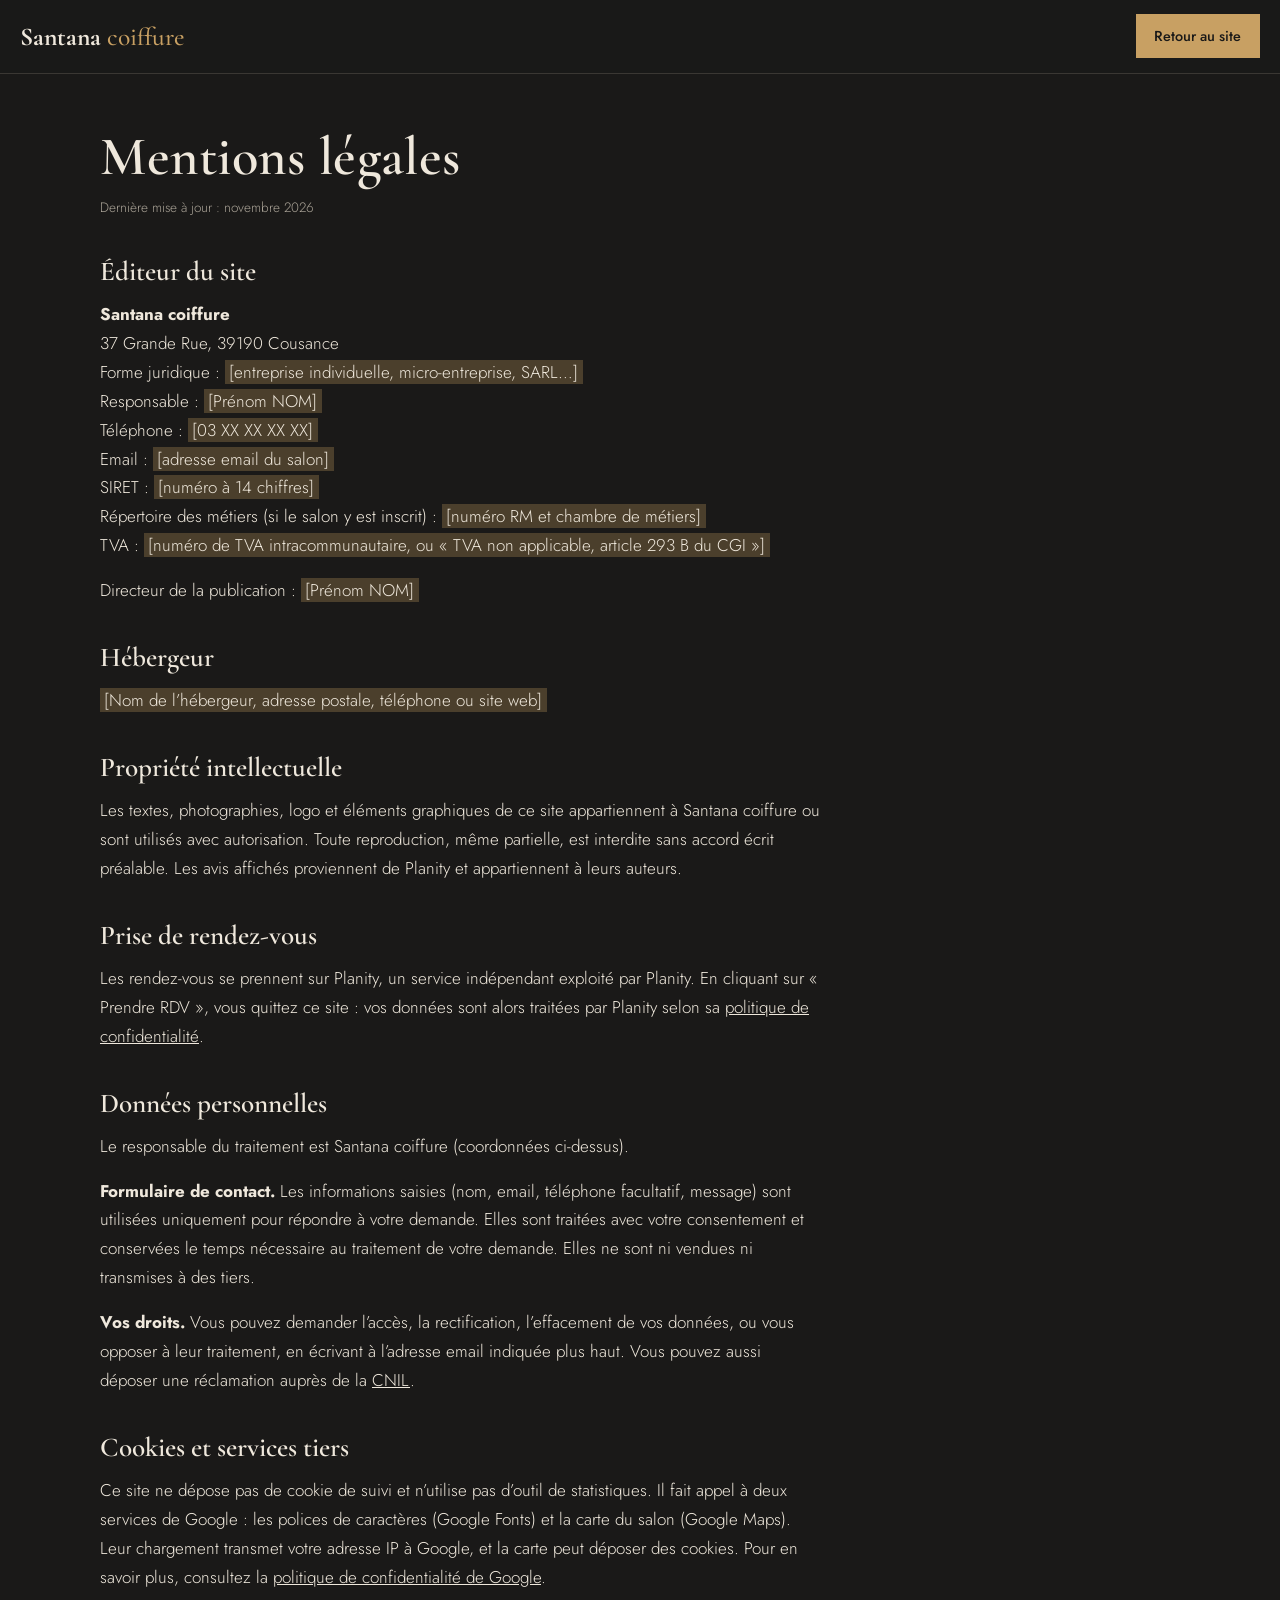
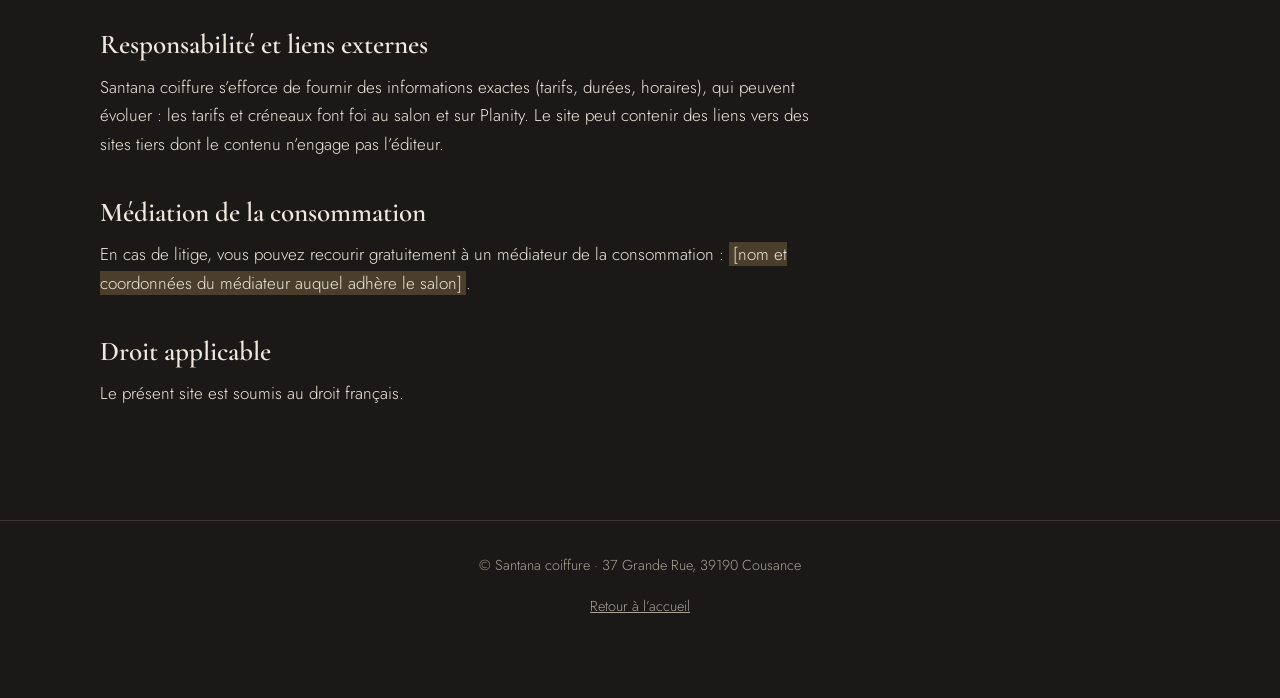
==== mentions-legales.html @ 50a4c9e5 "initial commit" ====
<!doctype html>
<html lang="fr">
  <head>
    <meta charset="utf-8" />
    <meta name="viewport" content="width=device-width, initial-scale=1" />
    <title>Mentions légales – Santana coiffure, Cousance</title>
    <meta
      name="description"
      content="Mentions légales et politique de confidentialité du site de Santana coiffure, salon de coiffure à Cousance (39190)."
    />
    <meta name="robots" content="noindex,follow" />
    <link rel="preconnect" href="https://fonts.googleapis.com" />
    <link rel="preconnect" href="https://fonts.gstatic.com" crossorigin />
    <link
      href="https://fonts.googleapis.com/css2?family=Cormorant+Garamond:wght@500;600;700&family=Jost:wght@300;400;500&display=swap"
      rel="stylesheet"
    />
    <link rel="stylesheet" href="style.css" />
    <style>
      .legal {
        padding-top: 8rem;
      }
      .legal h1 {
        font-size: clamp(2.2rem, 5vw, 3.4rem);
        margin-bottom: 0.5rem;
      }
      .legal h2 {
        font-size: 1.7rem;
        margin: 2.4rem 0 0.8rem;
      }
      .legal p,
      .legal li {
        max-width: 72ch;
      }
      .legal ul {
        padding-left: 1.2rem;
        margin-top: 0.6rem;
      }
      mark {
        background: rgba(200, 160, 99, 0.28);
        color: inherit;
        padding: 0 0.25em;
      }
    </style>
  </head>
  <body>
    <header class="header solid">
      <a class="logo" href="index.html">Santana <span>coiffure</span></a>
      <a class="btn btn-sm" href="index.html">Retour au site</a>
    </header>

    <main class="section legal">
      <div class="wrap">
        <h1>Mentions légales</h1>
        <p class="small">Dernière mise à jour : novembre 2026</p>

        <h2>Éditeur du site</h2>
        <p>
          <strong>Santana coiffure</strong><br />
          37 Grande Rue, 39190 Cousance<br />
          Forme juridique :
          <mark>[entreprise individuelle, micro-entreprise, SARL…]</mark><br />
          Responsable : <mark>[Prénom NOM]</mark><br />
          Téléphone : <mark>[03 XX XX XX XX]</mark><br />
          Email : <mark>[adresse email du salon]</mark><br />
          SIRET : <mark>[numéro à 14 chiffres]</mark><br />
          Répertoire des métiers (si le salon y est inscrit) :
          <mark>[numéro RM et chambre de métiers]</mark><br />
          TVA :
          <mark
            >[numéro de TVA intracommunautaire, ou « TVA non applicable, article
            293 B du CGI »]</mark
          >
        </p>
        <p>Directeur de la publication : <mark>[Prénom NOM]</mark></p>

        <h2>Hébergeur</h2>
        <p>
          <mark
            >[Nom de l’hébergeur, adresse postale, téléphone ou site web]</mark
          >
        </p>

        <h2>Propriété intellectuelle</h2>
        <p>
          Les textes, photographies, logo et éléments graphiques de ce site
          appartiennent à Santana coiffure ou sont utilisés avec autorisation.
          Toute reproduction, même partielle, est interdite sans accord écrit
          préalable. Les avis affichés proviennent de Planity et appartiennent à
          leurs auteurs.
        </p>

        <h2>Prise de rendez-vous</h2>
        <p>
          Les rendez-vous se prennent sur Planity, un service indépendant
          exploité par Planity. En cliquant sur « Prendre RDV », vous quittez ce
          site : vos données sont alors traitées par Planity selon sa
          <a
            href="https://www.planity.com/politique-de-confidentialite"
            target="_blank"
            rel="noopener"
            >politique de confidentialité</a
          >.
        </p>

        <h2>Données personnelles</h2>
        <p>
          Le responsable du traitement est Santana coiffure (coordonnées
          ci-dessus).
        </p>
        <p>
          <strong>Formulaire de contact.</strong> Les informations saisies (nom,
          email, téléphone facultatif, message) sont utilisées uniquement pour
          répondre à votre demande. Elles sont traitées avec votre consentement
          et conservées le temps nécessaire au traitement de votre demande.
          Elles ne sont ni vendues ni transmises à des tiers.
        </p>
        <p>
          <strong>Vos droits.</strong> Vous pouvez demander l’accès, la
          rectification, l’effacement de vos données, ou vous opposer à leur
          traitement, en écrivant à l’adresse email indiquée plus haut. Vous
          pouvez aussi déposer une réclamation auprès de la
          <a href="https://www.cnil.fr" target="_blank" rel="noopener">CNIL</a>.
        </p>

        <h2>Cookies et services tiers</h2>
        <p>
          Ce site ne dépose pas de cookie de suivi et n’utilise pas d’outil de
          statistiques. Il fait appel à deux services de Google : les polices de
          caractères (Google Fonts) et la carte du salon (Google Maps). Leur
          chargement transmet votre adresse IP à Google, et la carte peut
          déposer des cookies. Pour en savoir plus, consultez la
          <a
            href="https://policies.google.com/privacy"
            target="_blank"
            rel="noopener"
            >politique de confidentialité de Google</a
          >.
        </p>

        <h2>Responsabilité et liens externes</h2>
        <p>
          Santana coiffure s’efforce de fournir des informations exactes
          (tarifs, durées, horaires), qui peuvent évoluer : les tarifs et
          créneaux font foi au salon et sur Planity. Le site peut contenir des
          liens vers des sites tiers dont le contenu n’engage pas l’éditeur.
        </p>

        <h2>Médiation de la consommation</h2>
        <p>
          En cas de litige, vous pouvez recourir gratuitement à un médiateur de
          la consommation :
          <mark>[nom et coordonnées du médiateur auquel adhère le salon]</mark>.
        </p>

        <h2>Droit applicable</h2>
        <p>Le présent site est soumis au droit français.</p>
      </div>
    </main>

    <footer class="footer">
      <p>© Santana coiffure · 37 Grande Rue, 39190 Cousance</p>
      <p><a href="index.html">Retour à l’accueil</a></p>
    </footer>
  </body>
</html>
---- style.css ----
:root {
  --bg: #1a1918;
  --bg2: #242220;
  --ink: #efe8dc;
  --muted: #aaa397;
  --gold: #c8a063;
  --line: #3a3733;
  --serif: "Cormorant Garamond", Georgia, serif;
  --sans: "Jost", system-ui, sans-serif;
}
* {
  box-sizing: border-box;
  margin: 0;
}
html {
  scroll-behavior: smooth;
  scroll-padding-top: 72px;
}
body {
  background: var(--bg);
  color: var(--ink);
  font: 300 1.0625rem/1.7 var(--sans);
}
img,
iframe {
  max-width: 100%;
  display: block;
}
a {
  color: inherit;
}
:focus-visible {
  outline: 2px solid var(--gold);
  outline-offset: 3px;
}
h1,
h2 {
  font-family: var(--serif);
  font-weight: 600;
  line-height: 1.1;
}
h1 {
  font-size: clamp(3rem, 9vw, 6.5rem);
  letter-spacing: 0.01em;
}
h2 {
  font-size: clamp(2rem, 4.5vw, 3rem);
  margin-bottom: 1.2rem;
}
p + p {
  margin-top: 1rem;
}
.wrap {
  max-width: 1120px;
  margin: 0 auto;
  padding: 0 1.25rem;
}
.section {
  padding: clamp(4rem, 9vw, 7rem) 0;
}
.dark {
  background: var(--bg2);
}
.center {
  text-align: center;
  margin-top: 2.5rem;
}
.small {
  font-size: 0.85rem;
  color: var(--muted);
}
.sub {
  color: var(--muted);
  max-width: 60ch;
  margin-bottom: 1.5rem;
}

.header {
  position: fixed;
  inset: 0 0 auto;
  z-index: 50;
  display: flex;
  align-items: center;
  justify-content: space-between;
  padding: 0.9rem 1.25rem;
  transition: background 0.3s;
}
.header.solid {
  background: rgba(26, 25, 24, 0.96);
  box-shadow: 0 1px 0 var(--line);
}
.logo {
  font-family: var(--serif);
  font-size: 1.6rem;
  font-weight: 700;
  text-decoration: none;
}
.logo span {
  color: var(--gold);
  font-weight: 500;
}
.menu {
  display: flex;
  align-items: center;
  gap: 1.3rem;
}
.menu a:not(.btn) {
  text-decoration: none;
  font-size: 0.95rem;
  position: relative;
}
.menu a:not(.btn)::after {
  content: "";
  position: absolute;
  left: 0;
  bottom: -4px;
  height: 1px;
  width: 0;
  background: var(--gold);
  transition: width 0.25s;
}
.menu a:not(.btn):hover::after,
.menu a.act::after {
  width: 100%;
}
.burger {
  display: none;
  background: none;
  border: 0;
  width: 44px;
  height: 44px;
  cursor: pointer;
  flex-direction: column;
  justify-content: center;
  gap: 6px;
  padding: 10px;
}
.burger i {
  display: block;
  height: 2px;
  background: var(--ink);
  transition: 0.25s;
}

.btn {
  display: inline-block;
  background: var(--gold);
  color: #1a1918;
  padding: 0.85rem 1.7rem;
  text-decoration: none;
  font-weight: 500;
  border: 1px solid var(--gold);
  transition:
    background 0.2s,
    color 0.2s;
}
.btn:hover {
  background: transparent;
  color: var(--gold);
}
.btn-sm {
  padding: 0.55rem 1.1rem;
  font-size: 0.9rem;
}
.btn-ghost {
  background: transparent;
  color: var(--ink);
  border-color: var(--ink);
}
.btn-ghost:hover {
  border-color: var(--gold);
}
.actions {
  display: flex;
  flex-wrap: wrap;
  gap: 0.9rem;
  margin-top: 1.8rem;
}

.hero {
  position: relative;
  min-height: 100svh;
  display: grid;
  align-items: center;
  overflow: hidden;
}
.parallax {
  position: absolute;
  inset: -15% 0;
  background:
    linear-gradient(#0008, #000a),
    var(--img, none) center/cover,
    #2b2825;
  will-change: transform;
}
.hero-inner {
  position: relative;
  max-width: 1120px;
  margin: 0 auto;
  padding: 7rem 1.25rem 4rem;
  width: 100%;
}
.kicker {
  color: var(--gold);
  margin-bottom: 1rem;
  letter-spacing: 0.04em;
}
.lead {
  max-width: 48ch;
  margin-top: 1.4rem;
  font-size: 1.2rem;
}
.note {
  margin-top: 2.2rem;
  color: var(--muted);
  font-size: 0.9rem;
}

.split {
  display: grid;
  grid-template-columns: 1fr 1fr;
  gap: clamp(2rem, 6vw, 5rem);
  align-items: center;
}
.ph {
  position: relative;
  isolation: isolate;
  background: #2d2a27;
  min-height: 260px;
  border: 1px solid var(--line);
}
.ph::before {
  content: attr(data-label);
  position: absolute;
  inset: 0;
  display: grid;
  place-items: center;
  text-align: center;
  padding: 1rem;
  color: var(--muted);
  font-size: 0.8rem;
  z-index: -2;
}
.ph img {
  position: absolute;
  inset: 0;
  width: 100%;
  height: 100%;
  object-fit: cover;
}
.ph.tall {
  min-height: 480px;
}
.facts {
  list-style: none;
  padding: 0;
  display: flex;
  flex-wrap: wrap;
  gap: 1.5rem 2.5rem;
  margin-top: 2rem;
  color: var(--muted);
  font-size: 0.9rem;
}
.facts strong {
  display: block;
  font: 600 1.7rem var(--serif);
  color: var(--gold);
}

.band {
  position: relative;
  overflow: hidden;
  text-align: center;
  padding: clamp(5rem, 12vw, 9rem) 1.25rem;
}
.band-inner {
  position: relative;
}
.band-inner p {
  margin: 0 0 1.8rem;
  color: var(--ink);
}

.tabs {
  display: flex;
  flex-wrap: wrap;
  gap: 0.5rem;
  margin-bottom: 2rem;
}
.tabs button {
  background: none;
  border: 1px solid var(--line);
  color: var(--muted);
  padding: 0.55rem 1.1rem;
  font: inherit;
  font-size: 0.95rem;
  cursor: pointer;
  transition: 0.2s;
}
.tabs button:hover {
  color: var(--ink);
  border-color: var(--gold);
}
.tabs button.on {
  background: var(--gold);
  border-color: var(--gold);
  color: #1a1918;
}
.js .panel {
  display: none;
}
.js .panel.on {
  display: block;
}
.prices {
  list-style: none;
  padding: 0;
  max-width: 820px;
}
.prices li {
  display: flex;
  justify-content: space-between;
  gap: 1.5rem;
  align-items: baseline;
  padding: 1rem 0;
  border-bottom: 1px solid var(--line);
}
.prices small {
  display: block;
  color: var(--muted);
  font-size: 0.85rem;
}
.prices b {
  font: 600 1.35rem var(--serif);
  color: var(--gold);
  white-space: nowrap;
}

.grid {
  display: grid;
  grid-template-columns: repeat(3, 1fr);
  gap: 0.8rem;
}
.grid .ph {
  min-height: 300px;
}
.grid .wide {
  grid-column: span 2;
}

.score {
  color: var(--muted);
  margin-bottom: 2rem;
}
.score b {
  font: 600 2.4rem var(--serif);
  color: var(--gold);
  margin-right: 0.4rem;
}
.reviews {
  display: grid;
  grid-template-columns: repeat(3, 1fr);
  gap: 1.2rem;
}
blockquote {
  border-left: 2px solid var(--gold);
  padding: 0.2rem 0 0.2rem 1.2rem;
  font-size: 1rem;
}

.hours {
  border-collapse: collapse;
  width: 100%;
  max-width: 440px;
  margin-bottom: 1.6rem;
}
.hours th,
.hours td {
  padding: 0.55rem 0;
  border-bottom: 1px solid var(--line);
  text-align: left;
  font-weight: 300;
}
.hours th {
  font-weight: 500;
  width: 34%;
}
.map {
  min-height: 420px;
  border: 1px solid var(--line);
}
.map iframe {
  width: 100%;
  height: 100%;
  min-height: 420px;
  border: 0;
  filter: grayscale(0.6) contrast(1.05);
}

.footer {
  border-top: 1px solid var(--line);
  padding: 2rem 1.25rem 5rem;
  text-align: center;
  color: var(--muted);
  font-size: 0.9rem;
}
.sticky-rdv {
  display: none;
}

h1 small {
  display: block;
  font: 400 clamp(1.1rem, 2.6vw, 1.6rem) var(--sans);
  color: var(--gold);
  margin-top: 0.9rem;
}
.carousel {
  --per: 3;
  overflow: hidden;
  margin: 0 -0.6rem;
}
.track {
  display: flex;
  transition: transform 0.5s ease;
}
.slide {
  flex: 0 0 calc(100% / var(--per));
  padding: 0 0.6rem;
}
.slide figure {
  height: 100%;
  display: flex;
  flex-direction: column;
  gap: 0.9rem;
  padding: 1.5rem;
  background: var(--bg);
  border: 1px solid var(--line);
}
.slide blockquote {
  border: 0;
  padding: 0;
  flex: 1;
}
.slide figcaption {
  color: var(--muted);
  font-size: 0.85rem;
}
.stars {
  color: var(--gold);
  letter-spacing: 0.15em;
}
.car-ctrl {
  display: flex;
  align-items: center;
  justify-content: center;
  gap: 1rem;
  margin-top: 1.5rem;
}
.car-ctrl > button {
  background: none;
  border: 1px solid var(--line);
  color: var(--ink);
  width: 44px;
  height: 44px;
  font-size: 1.5rem;
  cursor: pointer;
}
.car-ctrl > button:hover {
  border-color: var(--gold);
  color: var(--gold);
}
.dots {
  display: flex;
  gap: 0.5rem;
}
.dots button {
  width: 12px;
  height: 12px;
  border-radius: 50%;
  border: 1px solid var(--gold);
  background: none;
  padding: 0;
  cursor: pointer;
}
.dots button.on {
  background: var(--gold);
}
form {
  display: grid;
  gap: 1rem;
}
label {
  display: grid;
  gap: 0.35rem;
  font-size: 0.95rem;
}
input,
textarea {
  font: inherit;
  width: 100%;
  background: var(--bg);
  color: var(--ink);
  border: 1px solid var(--line);
  padding: 0.75rem 0.9rem;
}
.check {
  display: flex;
  gap: 0.7rem;
  align-items: flex-start;
  color: var(--muted);
  font-size: 0.85rem;
}
.check input {
  width: auto;
  margin-top: 0.35rem;
}
.hp {
  position: absolute;
  left: -9999px;
}
#fmsg {
  min-height: 1.6em;
}
#fmsg.ok {
  color: var(--gold);
}
#fmsg.err {
  color: #e08a7a;
}
.phone a {
  font: 600 2rem var(--serif);
  color: var(--gold);
  text-decoration: none;
}
@media (max-width: 860px) {
  .burger {
    display: flex;
    z-index: 60;
  }
  .menu {
    position: fixed;
    inset: 0;
    background: var(--bg);
    flex-direction: column;
    justify-content: center;
    gap: 1.6rem;
    font-size: 1.4rem;
    transform: translateX(100%);
    transition: transform 0.3s;
    visibility: hidden;
  }
  .menu a:not(.btn) {
    font-size: 1.4rem;
  }
  .menu.open {
    transform: none;
    visibility: visible;
  }
  .burger[aria-expanded="true"] i:nth-child(1) {
    transform: translateY(8px) rotate(45deg);
  }
  .burger[aria-expanded="true"] i:nth-child(2) {
    opacity: 0;
  }
  .burger[aria-expanded="true"] i:nth-child(3) {
    transform: translateY(-8px) rotate(-45deg);
  }
  .split,
  .reviews {
    grid-template-columns: 1fr;
  }
  .ph.tall {
    min-height: 320px;
  }
  .grid {
    grid-template-columns: 1fr 1fr;
  }
  .grid .ph {
    min-height: 200px;
  }
  .grid .wide {
    grid-column: span 2;
  }
  .prices li {
    flex-direction: column;
    gap: 0.2rem;
  }
  .sticky-rdv {
    display: block;
    position: fixed;
    left: 1rem;
    right: 1rem;
    bottom: 1rem;
    z-index: 40;
    background: var(--gold);
    color: #1a1918;
    text-align: center;
    padding: 0.9rem;
    text-decoration: none;
    font-weight: 500;
    box-shadow: 0 6px 20px #0008;
  }
}
@media (prefers-reduced-motion: reduce) {
  html {
    scroll-behavior: auto;
  }
  * {
    transition: none !important;
  }
}
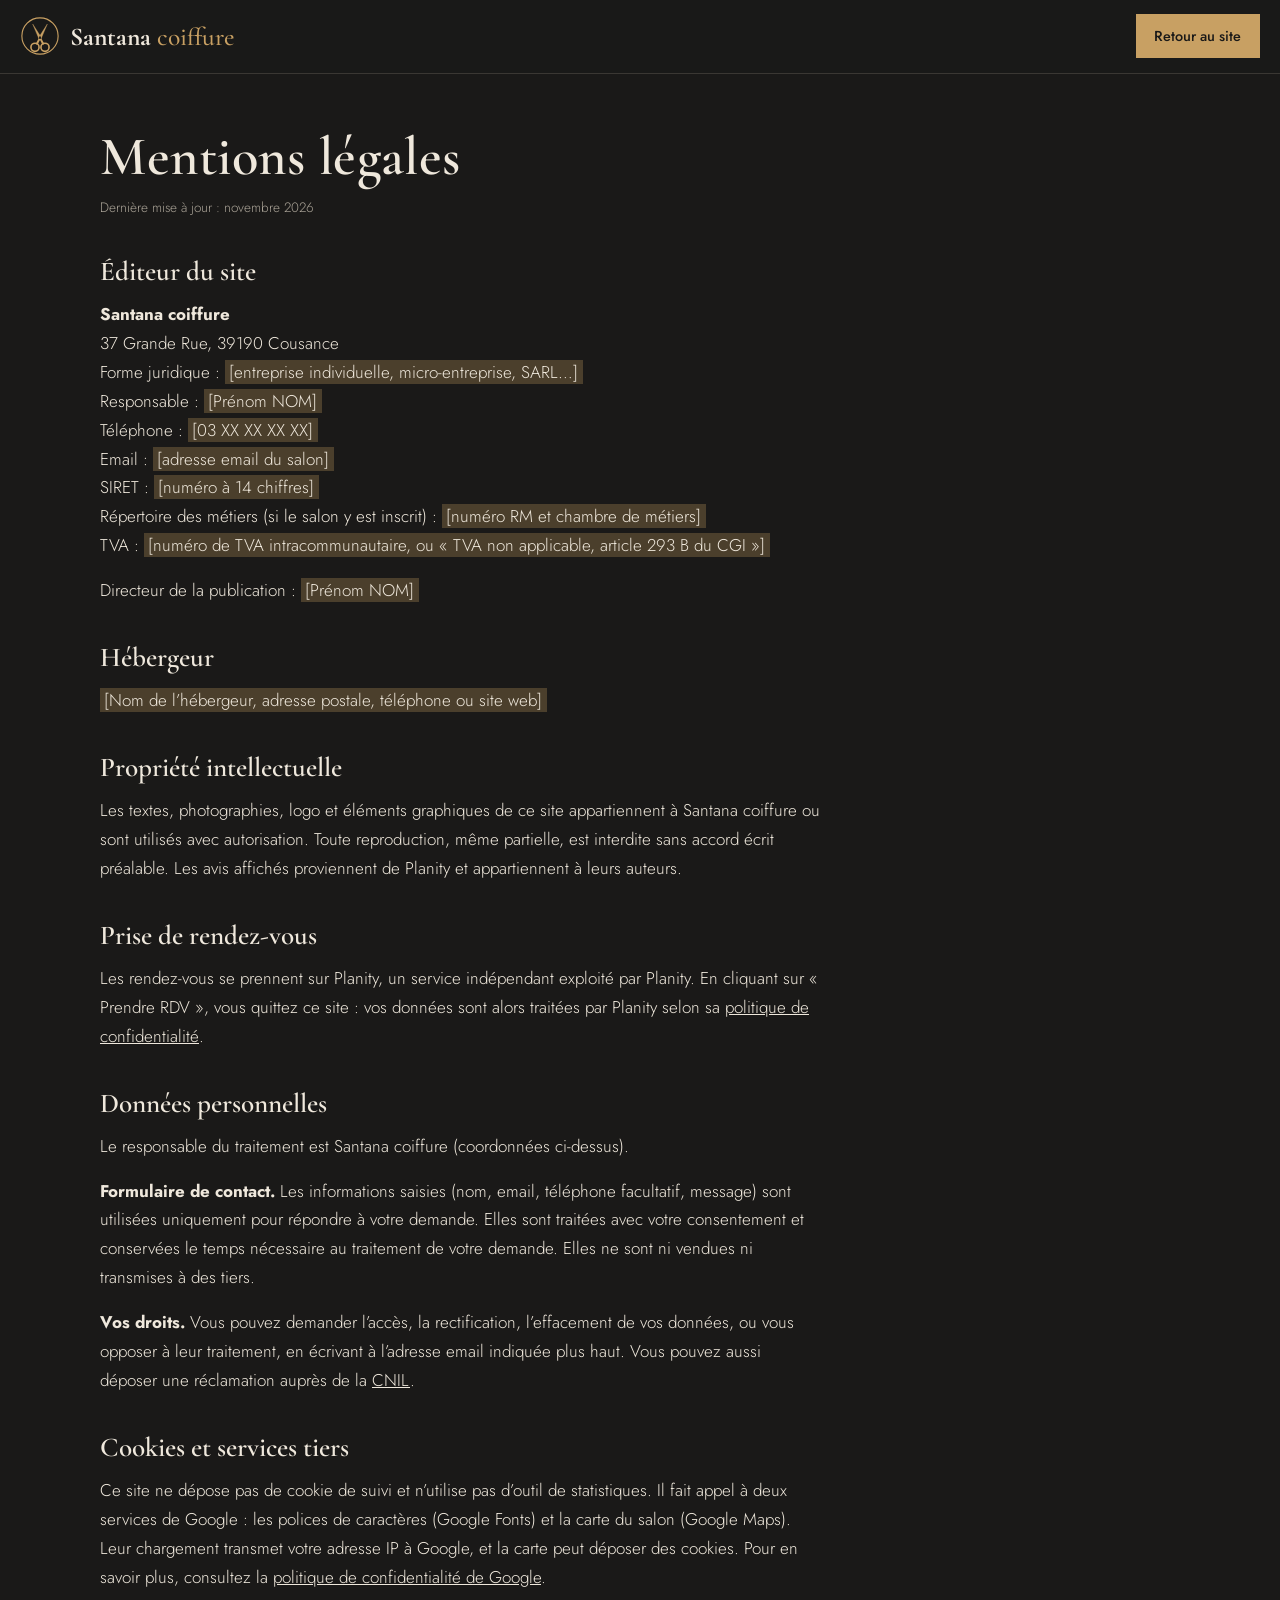
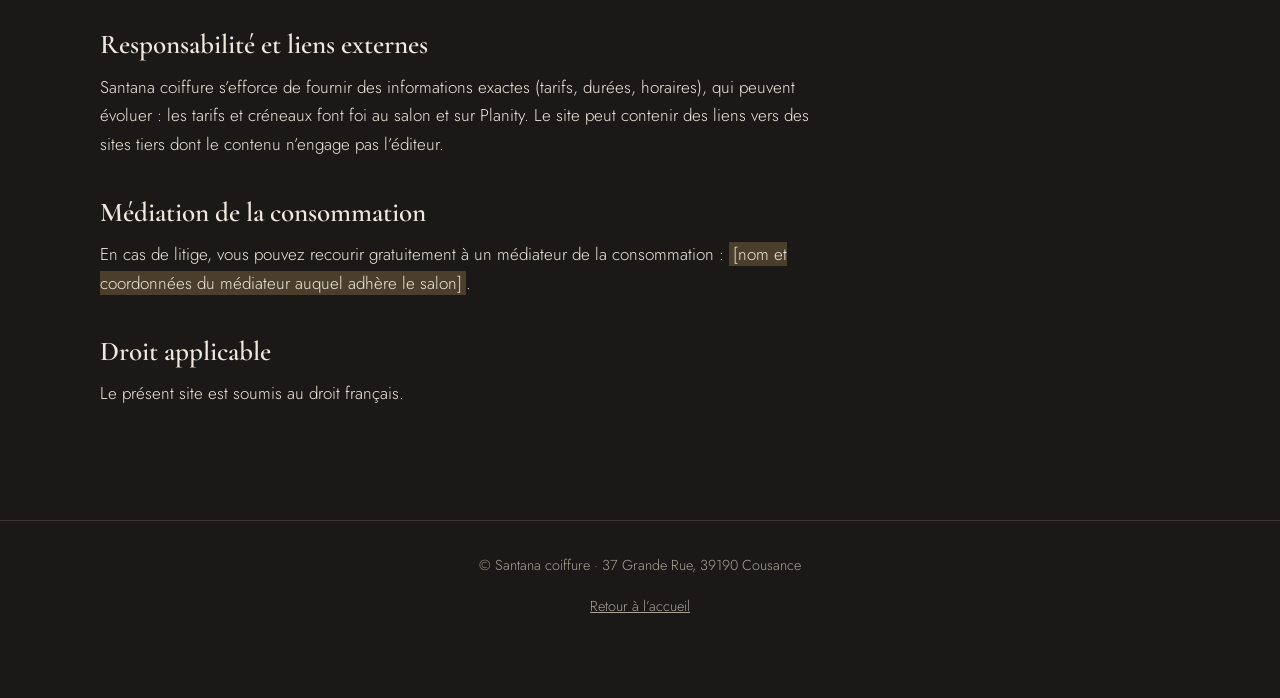
==== commit 43326c47: "logo commit" ====
--- a/mentions-legales.html
+++ b/mentions-legales.html
@@ -15,6 +15,14 @@
       href="https://fonts.googleapis.com/css2?family=Cormorant+Garamond:wght@500;600;700&family=Jost:wght@300;400;500&display=swap"
       rel="stylesheet"
     />
+    <link rel="icon" type="image/svg+xml" href="logo/icone-santana.svg" />
+    <link
+      rel="icon"
+      type="image/png"
+      sizes="32x32"
+      href="logo/favicon-32.png"
+    />
+    <link rel="apple-touch-icon" href="logo/apple-touch-icon.png" />
     <link rel="stylesheet" href="style.css" />
     <style>
       .legal {
@@ -45,7 +53,27 @@
   </head>
   <body>
     <header class="header solid">
-      <a class="logo" href="index.html">Santana <span>coiffure</span></a>
+      <a class="logo" href="index.html"
+        ><svg class="mark" viewBox="0 0 64 64" aria-hidden="true">
+          <g
+            fill="none"
+            stroke="#c8a063"
+            stroke-linecap="round"
+            stroke-linejoin="round"
+          >
+            <circle cx="32" cy="32" r="29" stroke-width="1.8" />
+            <circle cx="24" cy="50" r="6.5" stroke-width="2.6" />
+            <circle cx="40" cy="50" r="6.5" stroke-width="2.6" />
+            <path d="M32 35 27.05 44.26M32 35 36.95 44.26" stroke-width="3.2" />
+            <path
+              d="M33.9 36 43.7 12.9 30.1 34ZM30.1 36 20.3 12.9 33.9 34Z"
+              fill="#c8a063"
+              stroke-width=".6"
+            />
+          </g>
+          <circle cx="32" cy="35" r="1.7" fill="#1a1918" /></svg
+        ><span>Santana <i>coiffure</i></span></a
+      >
       <a class="btn btn-sm" href="index.html">Retour au site</a>
     </header>
 
--- a/style.css
+++ b/style.css
@@ -90,12 +90,21 @@
   box-shadow: 0 1px 0 var(--line);
 }
 .logo {
+  display: flex;
+  align-items: center;
+  gap: 0.65rem;
   font-family: var(--serif);
   font-size: 1.6rem;
   font-weight: 700;
   text-decoration: none;
 }
-.logo span {
+.logo .mark {
+  width: 40px;
+  height: 40px;
+  flex: none;
+}
+.logo i {
+  font-style: normal;
   color: var(--gold);
   font-weight: 500;
 }
